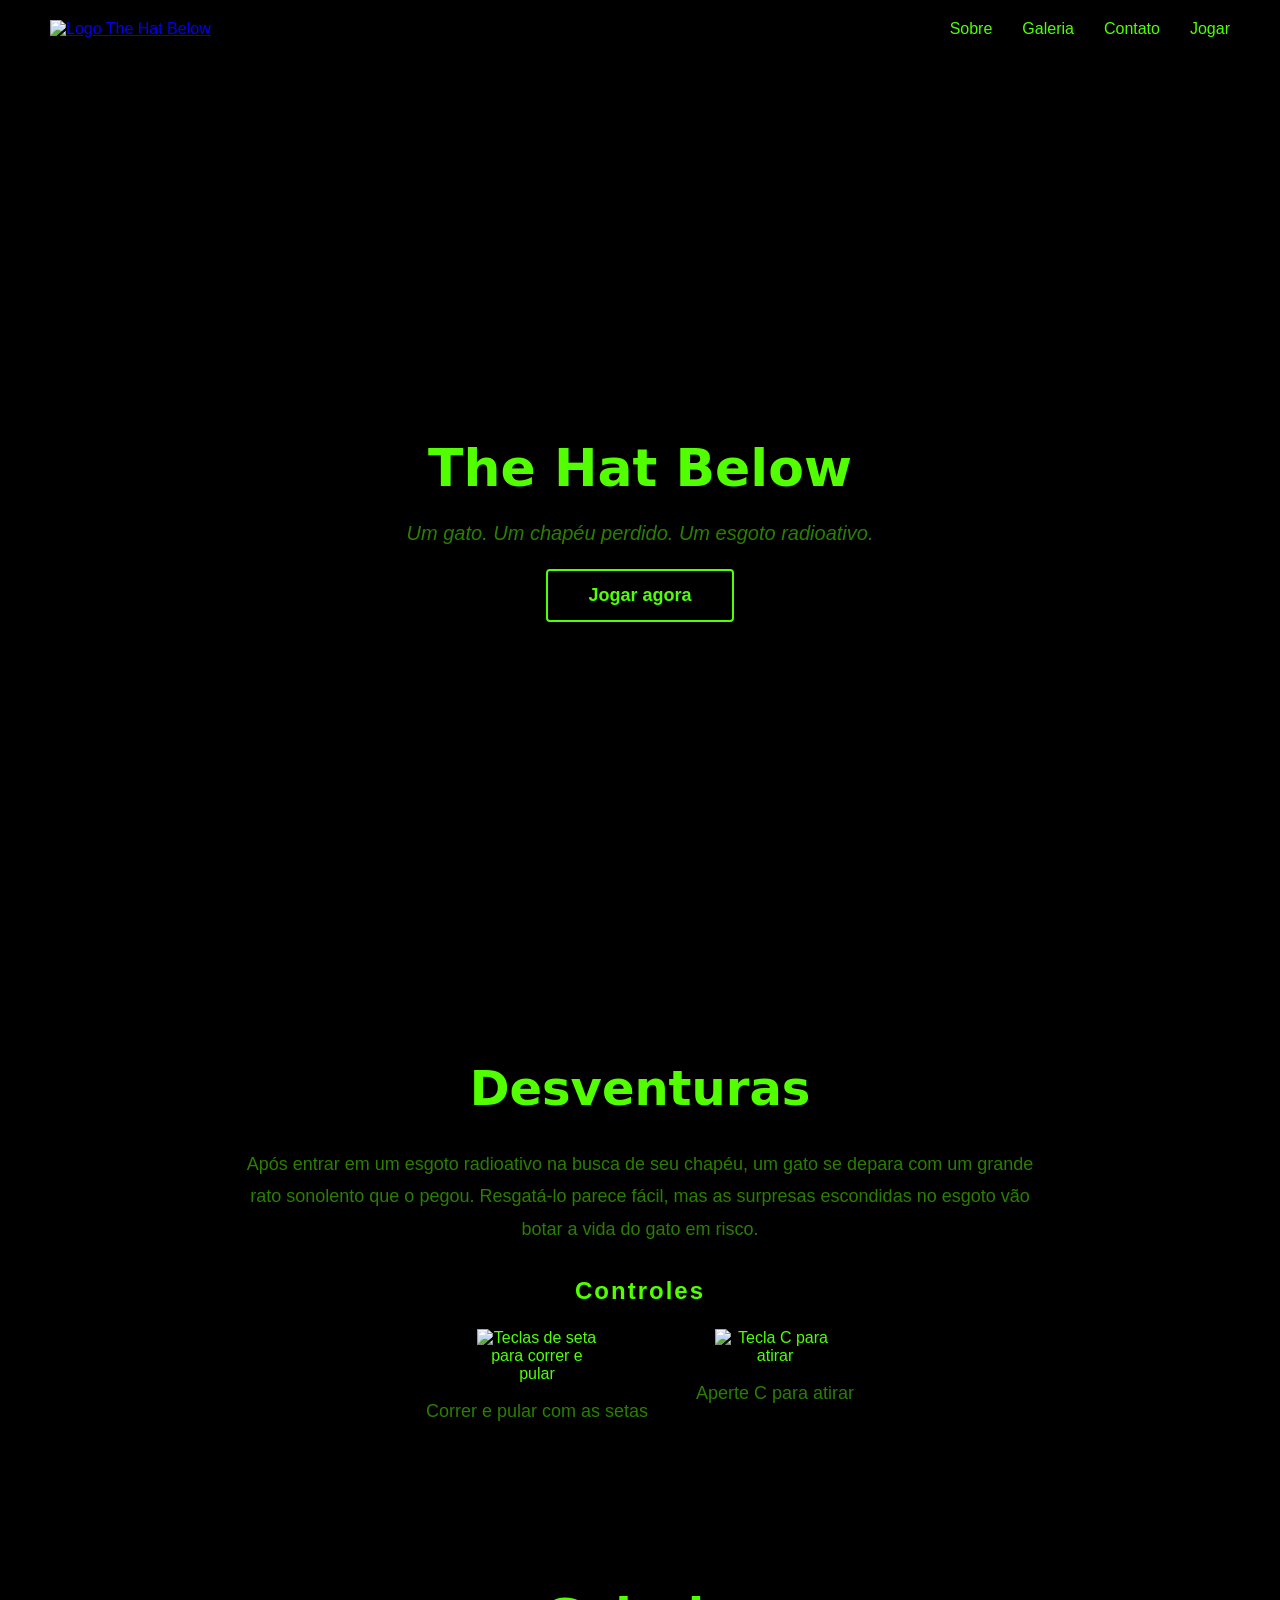
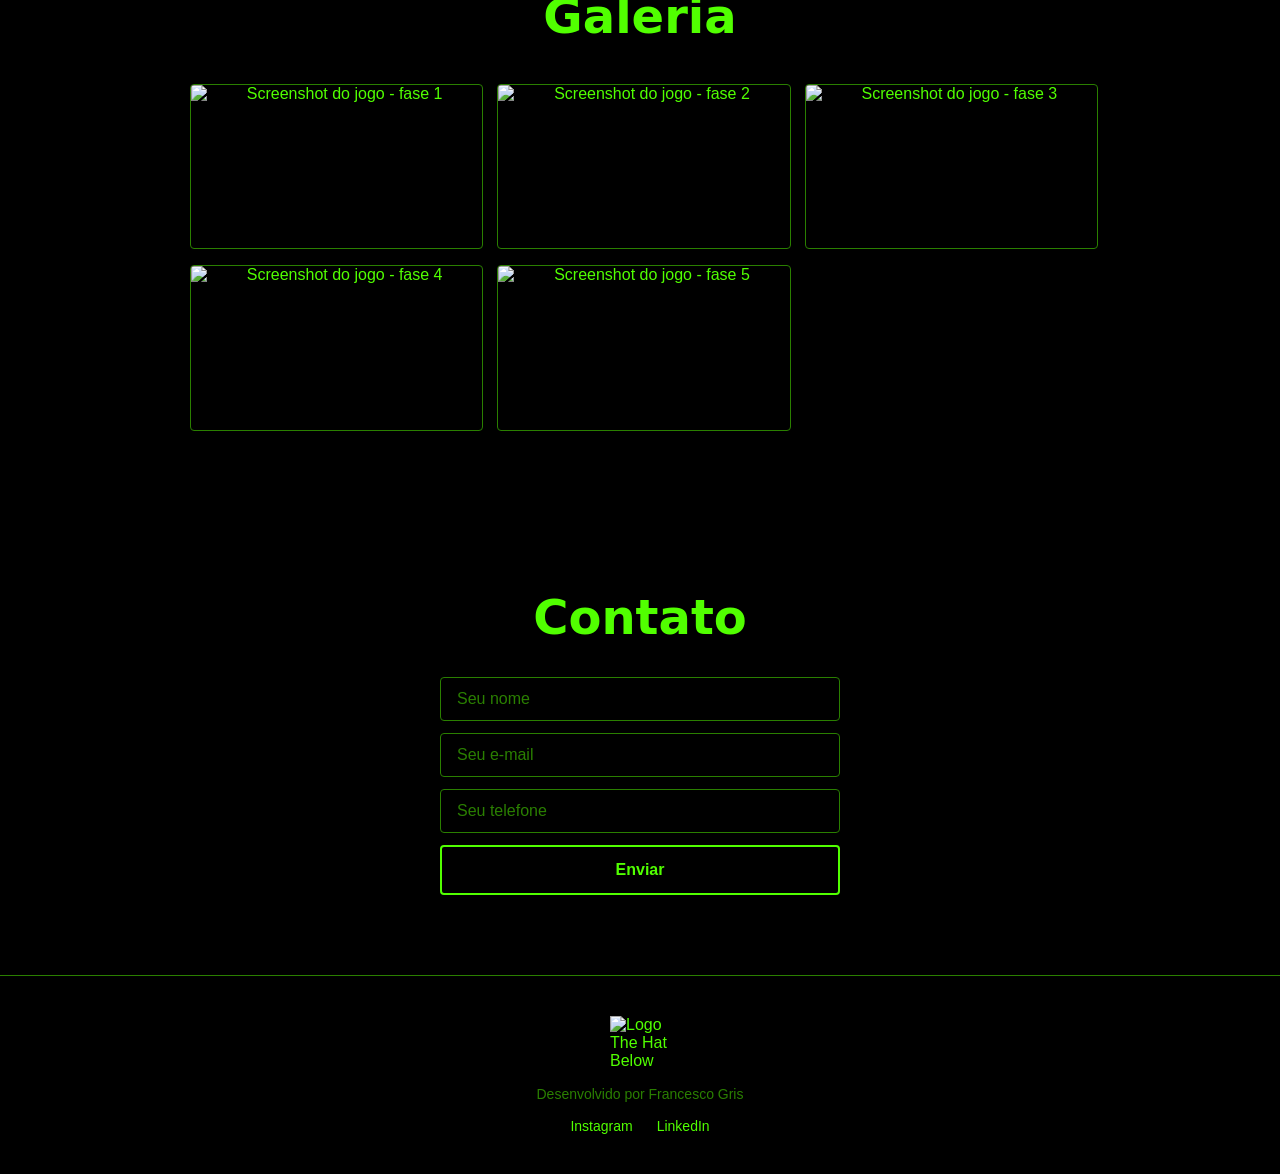
==== index.html @ efa11191 "reestruturação Completa" ====
<!DOCTYPE html>
<html lang="pt-br">

<head>
    <meta charset="UTF-8">
    <meta name="viewport" content="width=device-width, initial-scale=1.0">
    <link rel="stylesheet" href="style.css">
    <link rel="stylesheet" href="css/all.min.css">
    <title>The Hat Below</title>
    <meta name="description" content="The Hat Below — um jogo de plataforma sobre um gato em busca do seu chapéu perdido.">
    <link rel="icon" href="imgs/icone.png" type="image/png">
</head>

<body>
    <header>
        <div class="logo">
            <a href="#hero">
                <img src="imgs/logo.png" alt="Logo The Hat Below">
            </a>
        </div>
        <nav class="header-nav">
            <a class="button-nav" href="#sobre">Sobre</a>
            <a class="button-nav" href="#galeria">Galeria</a>
            <a class="button-nav" href="#contato">Contato</a>
            <a class="button-nav" href="jogar.html">Jogar</a>
        </nav>
    </header>

    <main>
        <section id="hero">
            <h1 class="radioativo">The Hat Below</h1>
            <p class="tagline">Um gato. Um chapéu perdido. Um esgoto radioativo.</p>
            <a href="jogar.html" class="botao-jogar">Jogar agora</a>
        </section>

        <section id="sobre">
            <h2 class="titulo-secao">Desventuras</h2>
            <p>Após entrar em um esgoto radioativo na busca de seu chapéu, um gato se depara
                com um grande rato sonolento que o pegou. Resgatá-lo parece fácil, mas as surpresas
                escondidas no esgoto vão botar a vida do gato em risco.</p>

            <div class="controles">
                <h3>Controles</h3>
                <div class="controles-grid">
                    <div class="controle-item">
                        <img src="imgs/sobrecontroles1.png" alt="Teclas de seta para correr e pular">
                        <p>Correr e pular com as setas</p>
                    </div>
                    <div class="controle-item">
                        <img src="imgs/sobrecontroles2.png" alt="Tecla C para atirar">
                        <p>Aperte C para atirar</p>
                    </div>
                </div>
            </div>
        </section>

        <section id="galeria">
            <h2 class="titulo-secao">Galeria</h2>
            <div class="galeria-grid">
                <img src="imgs/print1.PNG" alt="Screenshot do jogo - fase 1">
                <img src="imgs/print2.PNG" alt="Screenshot do jogo - fase 2">
                <img src="imgs/print3.PNG" alt="Screenshot do jogo - fase 3">
                <img src="imgs/print4.PNG" alt="Screenshot do jogo - fase 4">
                <img src="imgs/print5.PNG" alt="Screenshot do jogo - fase 5">
            </div>
        </section>

        <section id="contato">
            <h2 class="titulo-secao">Contato</h2>
            <form id="form">
                <input type="text" id="nome" placeholder="Seu nome">
                <input type="email" id="email" placeholder="Seu e-mail">
                <input type="tel" id="telefone" placeholder="Seu telefone">
                <button type="button" id="botao">Enviar</button>
            </form>
        </section>



    </main>

    <footer>
        <img src="imgs/logo.png" alt="Logo The Hat Below">
        <p>Desenvolvido por Francesco Gris</p>
        <nav class="footer-nav">
            <a href="https://www.instagram.com/fran_grisf/" target="_blank">Instagram</a>
            <a href="https://www.linkedin.com/in/francesco-gris-053092355/" target="_blank">LinkedIn</a>
        </nav>
    </footer>

</body>

</html>
---- style.css ----
* {
    margin: 0;
    padding: 0;
    font-family: Arial, verdana, tahoma;
}

:root {
  --principal: #000000;
  --secundaria: #51ff00;
  --terciaria:  #2a7f00;
}

body {
    background-color: var(--principal);
    color: var(--secundaria);
}

header {
    display: flex;
    justify-content: space-between;
    position: fixed;
    top: 0;
    left: 0;
    width: 100%;
    z-index: 100;
    background-color: var(--principal);
    margin: 0;
    padding: 20px 50px;
    box-sizing: border-box;
}

.header-nav {
    display: flex;
    gap: 30px;
    align-items: center;
}

.button-nav {
    color: var(--secundaria);
    text-decoration: none;
    transition: 0.2s;
}

.button-nav:hover {
    color: var(--terciaria);
    transition: 0.2s;
}

main {
    margin-top: 80px;
}

.logo img {
    width: 50px;
}

.radioativo {
    font-family: system-ui, -apple-system, BlinkMacSystemFont, 'Segoe UI', Roboto, Oxygen, Ubuntu, Cantarell, 'Open Sans', 'Helvetica Neue', sans-serif;
    font-size: 52px;
    color: var(--secundaria);
    animation: pulso 2s ease-in-out infinite;
}

#hero {
    display: flex;
    flex-direction: column;
    align-items: center;
    justify-content: center;
    text-align: center;
    min-height: 100vh;
    gap: 24px;
}

.tagline {
    font-size: 20px;
    color: var(--terciaria);
    font-style: italic;
}

.botao-jogar {
    display: inline-block;
    padding: 14px 40px;
    border: 2px solid var(--secundaria);
    color: var(--secundaria);
    text-decoration: none;
    font-size: 18px;
    font-weight: bold;
    border-radius: 4px;
    transition: 0.3s;
}

.botao-jogar:hover {
    background-color: var(--secundaria);
    color: var(--principal);
}

@keyframes pulso {
    0%   { text-shadow: 0 0 4px var(--secundaria), 0 0 8px var(--secundaria); color: var(--secundaria); }
    50%  { text-shadow: 0 0 10px #b6ff00, 0 0 30px var(--secundaria), 0 0 60px var(--terciaria); color: #ccff00; }
    100% { text-shadow: 0 0 4px var(--secundaria), 0 0 8px var(--secundaria); color: var(--secundaria); }
}

#sobre {
    display: flex;
    flex-direction: column;
    align-items: center;
    text-align: center;
    padding: 80px 20px;
    gap: 32px;
    max-width: 800px;
    margin: 0 auto;
}

#sobre h2 {
    font-family: system-ui, -apple-system, BlinkMacSystemFont, 'Segoe UI', Roboto, Oxygen, Ubuntu, Cantarell, 'Open Sans', 'Helvetica Neue', sans-serif;
    font-size: 48px;
    color: var(--secundaria);
}

#sobre p {
    font-size: 18px;
    color: var(--terciaria);
    line-height: 1.8;
}

.controles {
    display: flex;
    flex-direction: column;
    align-items: center;
    gap: 24px;
    width: 100%;
}

.controles h3 {
    font-size: 24px;
    color: var(--secundaria);
    letter-spacing: 2px;
}

.controles-grid {
    display: flex;
    justify-content: center;
    gap: 48px;
}

.controle-item {
    display: flex;
    flex-direction: column;
    align-items: center;
    gap: 12px;
}

.controle-item img {
    width: 120px;
}

.controle-item p {
    font-size: 14px;
}

#galeria {
    display: flex;
    flex-direction: column;
    align-items: center;
    text-align: center;
    padding: 80px 20px;
    gap: 40px;
}

#galeria h2 {
    font-family: system-ui, -apple-system, BlinkMacSystemFont, 'Segoe UI', Roboto, Oxygen, Ubuntu, Cantarell, 'Open Sans', 'Helvetica Neue', sans-serif;
    font-size: 48px;
    color: var(--secundaria);
}

.galeria-grid {
    display: grid;
    grid-template-columns: repeat(3, 1fr);
    gap: 16px;
    max-width: 900px;
    width: 100%;
}

.galeria-grid img {
    width: 100%;
    aspect-ratio: 16/9;
    object-fit: cover;
    border: 1px solid var(--terciaria);
    border-radius: 4px;
    transition: 0.3s;
}

.galeria-grid img:hover {
    border-color: var(--secundaria);
    box-shadow: 0 0 12px var(--secundaria);
}

#contato {
    display: flex;
    flex-direction: column;
    align-items: center;
    text-align: center;
    padding: 80px 20px;
    gap: 32px;
}

#contato h2 {
    font-family: system-ui, -apple-system, BlinkMacSystemFont, 'Segoe UI', Roboto, Oxygen, Ubuntu, Cantarell, 'Open Sans', 'Helvetica Neue', sans-serif;
    font-size: 48px;
    color: var(--secundaria);
}

.titulo-secao {
    font-size: 48px;
    color: var(--secundaria);
    font-family: system-ui, sans-serif;
}

form {
    display: flex;
    flex-direction: column;
    gap: 12px;
    width: 100%;
    max-width: 400px;
}

form input {
    padding: 12px 16px;
    background: var(--principal);
    border: 1px solid var(--terciaria);
    border-radius: 4px;
    color: var(--secundaria);
    font-size: 16px;
    outline: none;
    transition: 0.3s;
}

form input:focus {
    border-color: var(--secundaria);
    box-shadow: 0 0 8px var(--terciaria);
}

form input::placeholder {
    color: var(--terciaria);
}

form button {
    padding: 14px;
    background: transparent;
    border: 2px solid var(--secundaria);
    border-radius: 4px;
    color: var(--secundaria);
    font-size: 16px;
    font-weight: bold;
    cursor: pointer;
    transition: 0.3s;
}

form button:hover {
    background: var(--secundaria);
    color: var(--principal);
}


footer {
    display: flex;
    flex-direction: column;
    align-items: center;
    padding: 40px 20px;
    gap: 16px;
    border-top: 1px solid var(--terciaria);
}

footer img {
    width: 60px;
}

footer p {
    font-size: 14px;
    color: var(--terciaria);
}

.footer-nav {
    display: flex;
    gap: 24px;
}

.footer-nav a {
    color: var(--secundaria);
    text-decoration: none;
    font-size: 14px;
    transition: 0.3s;
}

.footer-nav a:hover {
    text-decoration: underline;
}

html {
    scroll-behavior: smooth;
}
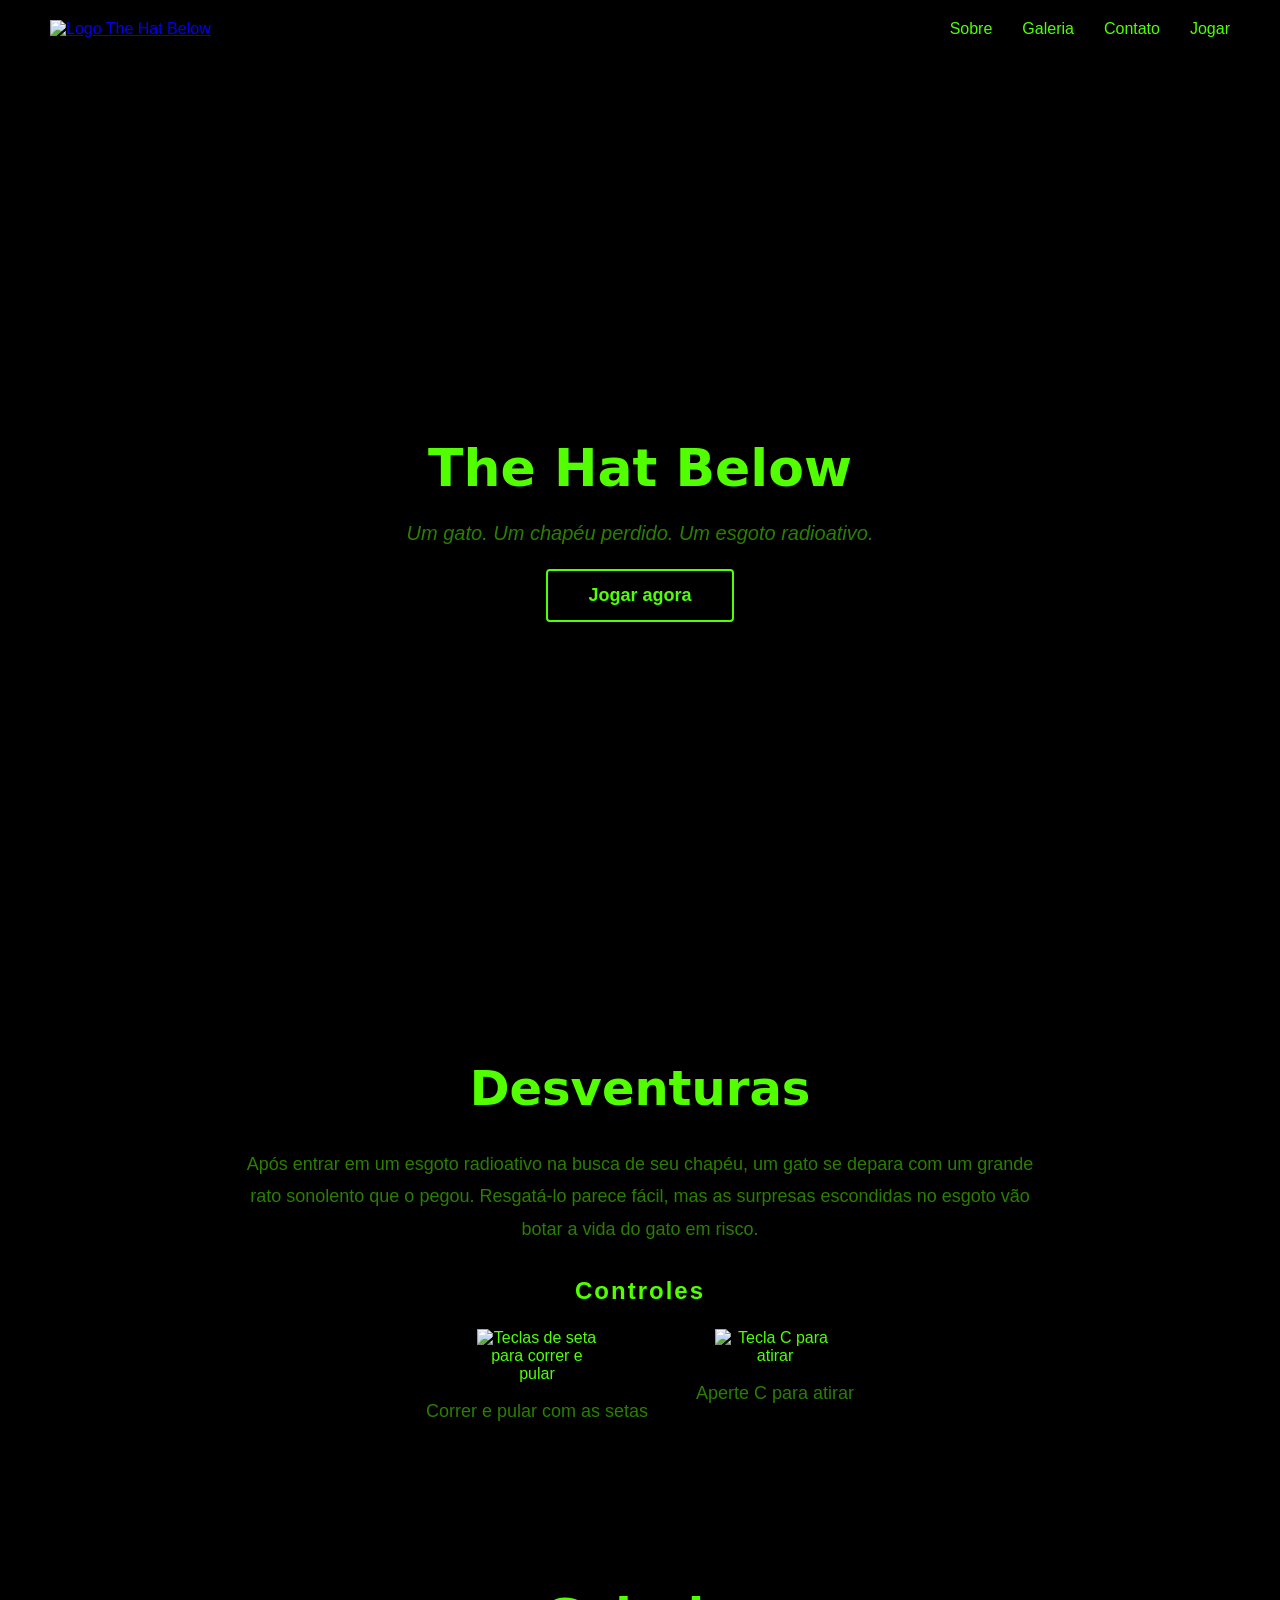
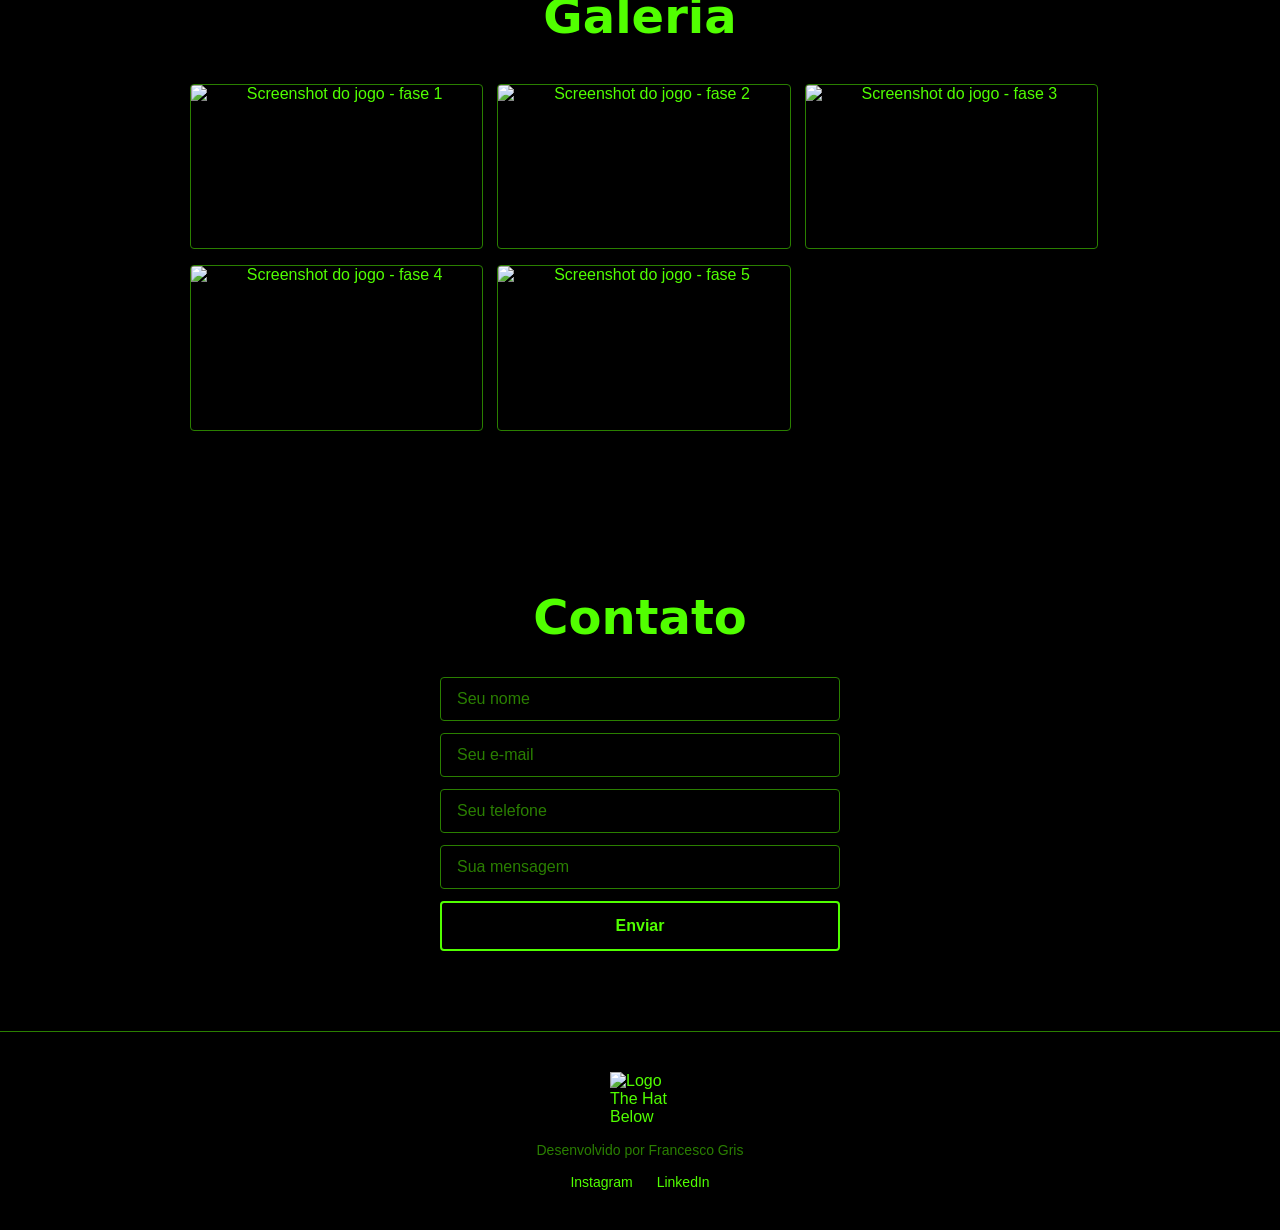
==== commit 3e86d505: "formulario funcional" ====
--- a/index.html
+++ b/index.html
@@ -7,7 +7,8 @@
     <link rel="stylesheet" href="style.css">
     <link rel="stylesheet" href="css/all.min.css">
     <title>The Hat Below</title>
-    <meta name="description" content="The Hat Below — um jogo de plataforma sobre um gato em busca do seu chapéu perdido.">
+    <meta name="description"
+        content="The Hat Below — um jogo de plataforma sobre um gato em busca do seu chapéu perdido.">
     <link rel="icon" href="imgs/icone.png" type="image/png">
 </head>
 
@@ -67,12 +68,14 @@
 
         <section id="contato">
             <h2 class="titulo-secao">Contato</h2>
-            <form id="form">
-                <input type="text" id="nome" placeholder="Seu nome">
-                <input type="email" id="email" placeholder="Seu e-mail">
-                <input type="tel" id="telefone" placeholder="Seu telefone">
-                <button type="button" id="botao">Enviar</button>
-            </form>
+            <form action="https://api.web3forms.com/submit" method="POST" id="form">
+    <input type="hidden" name="access_key" value="b51a3ecd-03e2-4097-8e1a-c51d6c36ca8a">
+    <input type="text" name="nome" id="nome" placeholder="Seu nome">
+    <input type="email" name="email" id="email" placeholder="Seu e-mail">
+    <input type="tel" name="telefone" id="telefone" placeholder="Seu telefone">
+    <input type="msg" name="mensagem" id="mensagem" placeholder="Sua mensagem">
+    <button type="submit" id="botao">Enviar</button>
+</form>
         </section>
 
 
--- a/style.css
+++ b/style.css
@@ -294,8 +294,4 @@
 
 .footer-nav a:hover {
     text-decoration: underline;
-}
-
-html {
-    scroll-behavior: smooth;
 }
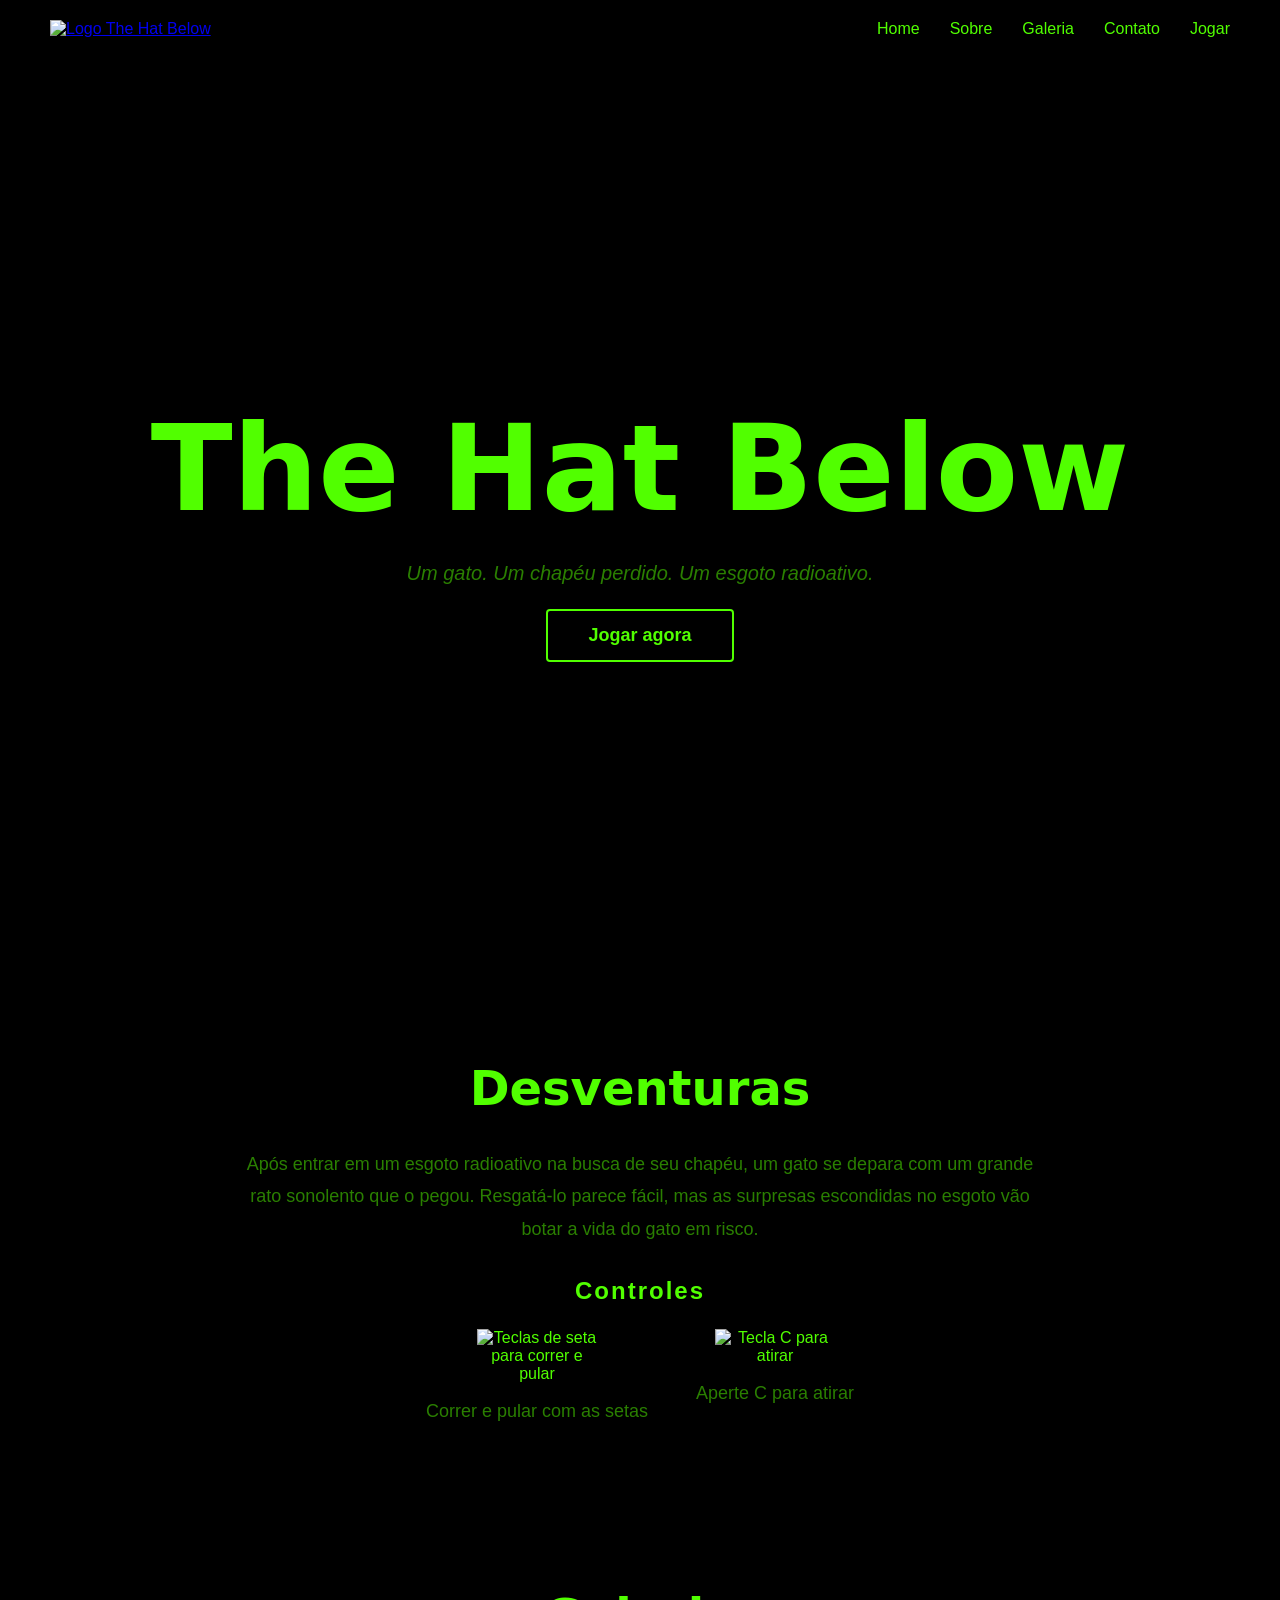
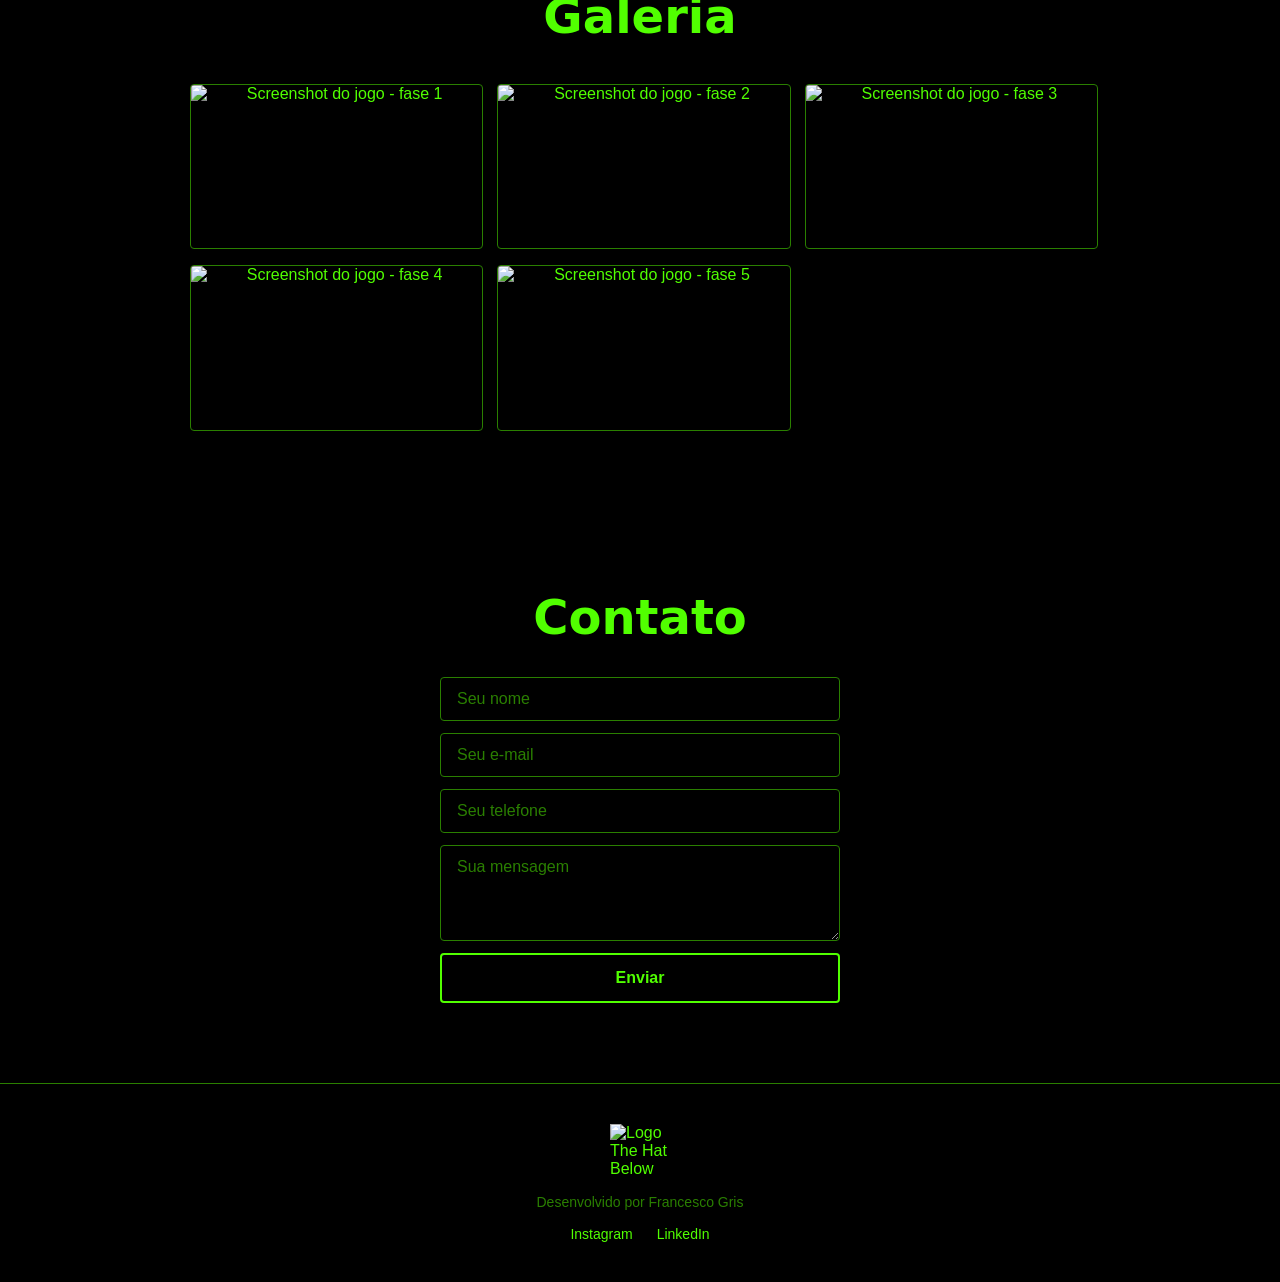
==== commit 910ce103: "finalização de estrutura" ====
--- a/index.html
+++ b/index.html
@@ -9,7 +9,6 @@
     <title>The Hat Below</title>
     <meta name="description"
         content="The Hat Below — um jogo de plataforma sobre um gato em busca do seu chapéu perdido.">
-    <link rel="icon" href="imgs/icone.png" type="image/png">
 </head>
 
 <body>
@@ -20,6 +19,7 @@
             </a>
         </div>
         <nav class="header-nav">
+            <a class="button-nav" href="#hero">Home</a>
             <a class="button-nav" href="#sobre">Sobre</a>
             <a class="button-nav" href="#galeria">Galeria</a>
             <a class="button-nav" href="#contato">Contato</a>
@@ -73,7 +73,7 @@
     <input type="text" name="nome" id="nome" placeholder="Seu nome">
     <input type="email" name="email" id="email" placeholder="Seu e-mail">
     <input type="tel" name="telefone" id="telefone" placeholder="Seu telefone">
-    <input type="msg" name="mensagem" id="mensagem" placeholder="Sua mensagem">
+    <textarea name="mensagem" id="mensagem" placeholder="Sua mensagem"></textarea>
     <button type="submit" id="botao">Enviar</button>
 </form>
         </section>
@@ -90,7 +90,6 @@
             <a href="https://www.linkedin.com/in/francesco-gris-053092355/" target="_blank">LinkedIn</a>
         </nav>
     </footer>
-
 </body>
 
 </html>
--- a/style.css
+++ b/style.css
@@ -2,6 +2,10 @@
     margin: 0;
     padding: 0;
     font-family: Arial, verdana, tahoma;
+}
+
+html {
+    scroll-behavior: smooth;
 }
 
 :root {
@@ -47,7 +51,7 @@
 }
 
 main {
-    margin-top: 80px;
+    padding-top: 80px;
 }
 
 .logo img {
@@ -56,7 +60,7 @@
 
 .radioativo {
     font-family: system-ui, -apple-system, BlinkMacSystemFont, 'Segoe UI', Roboto, Oxygen, Ubuntu, Cantarell, 'Open Sans', 'Helvetica Neue', sans-serif;
-    font-size: 52px;
+    font-size: 120px;
     color: var(--secundaria);
     animation: pulso 2s ease-in-out infinite;
 }
@@ -111,12 +115,6 @@
     margin: 0 auto;
 }
 
-#sobre h2 {
-    font-family: system-ui, -apple-system, BlinkMacSystemFont, 'Segoe UI', Roboto, Oxygen, Ubuntu, Cantarell, 'Open Sans', 'Helvetica Neue', sans-serif;
-    font-size: 48px;
-    color: var(--secundaria);
-}
-
 #sobre p {
     font-size: 18px;
     color: var(--terciaria);
@@ -165,12 +163,6 @@
     text-align: center;
     padding: 80px 20px;
     gap: 40px;
-}
-
-#galeria h2 {
-    font-family: system-ui, -apple-system, BlinkMacSystemFont, 'Segoe UI', Roboto, Oxygen, Ubuntu, Cantarell, 'Open Sans', 'Helvetica Neue', sans-serif;
-    font-size: 48px;
-    color: var(--secundaria);
 }
 
 .galeria-grid {
@@ -204,12 +196,6 @@
     gap: 32px;
 }
 
-#contato h2 {
-    font-family: system-ui, -apple-system, BlinkMacSystemFont, 'Segoe UI', Roboto, Oxygen, Ubuntu, Cantarell, 'Open Sans', 'Helvetica Neue', sans-serif;
-    font-size: 48px;
-    color: var(--secundaria);
-}
-
 .titulo-secao {
     font-size: 48px;
     color: var(--secundaria);
@@ -224,7 +210,8 @@
     max-width: 400px;
 }
 
-form input {
+form input,
+form textarea {
     padding: 12px 16px;
     background: var(--principal);
     border: 1px solid var(--terciaria);
@@ -235,13 +222,20 @@
     transition: 0.3s;
 }
 
-form input:focus {
+form input:focus,
+form textarea:focus {
     border-color: var(--secundaria);
     box-shadow: 0 0 8px var(--terciaria);
 }
 
-form input::placeholder {
-    color: var(--terciaria);
+form input::placeholder,
+form textarea::placeholder {
+    color: var(--terciaria);
+}
+
+form textarea {
+    resize: vertical;
+    min-height: 70px;
 }
 
 form button {
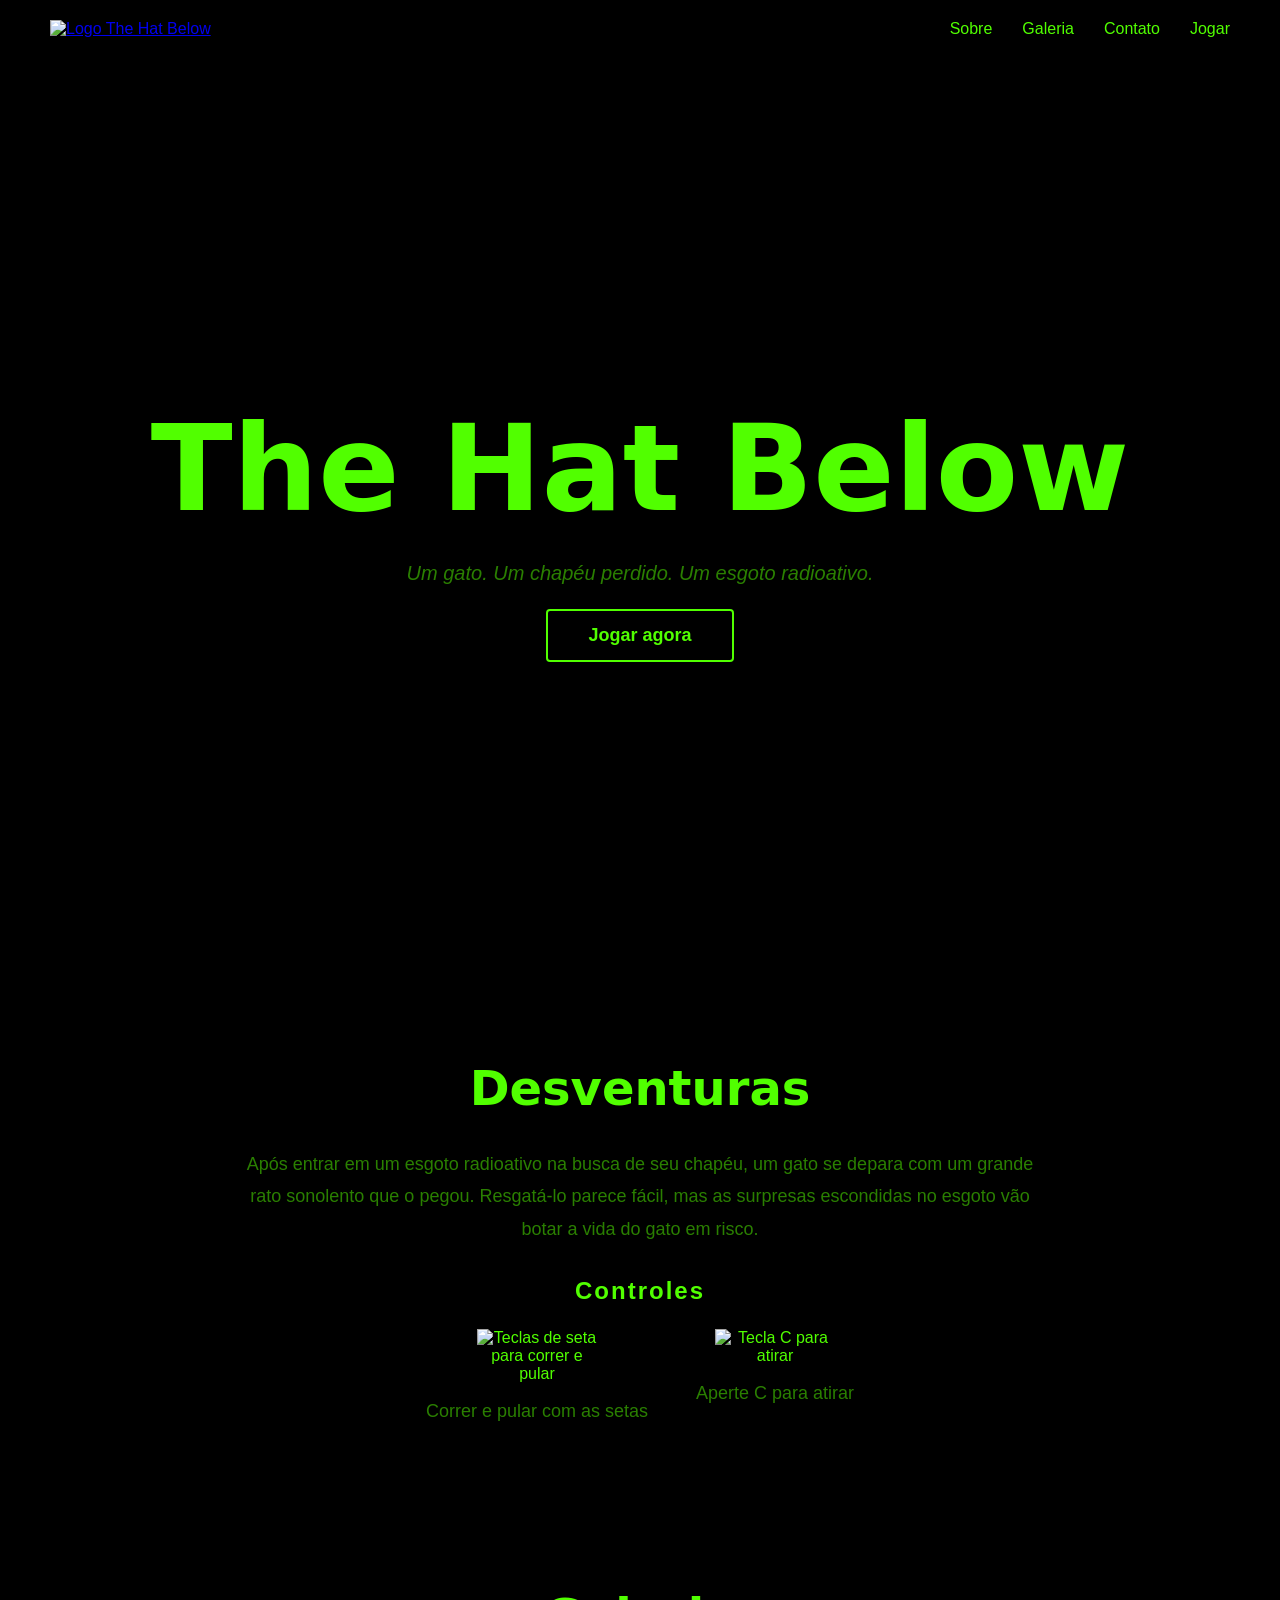
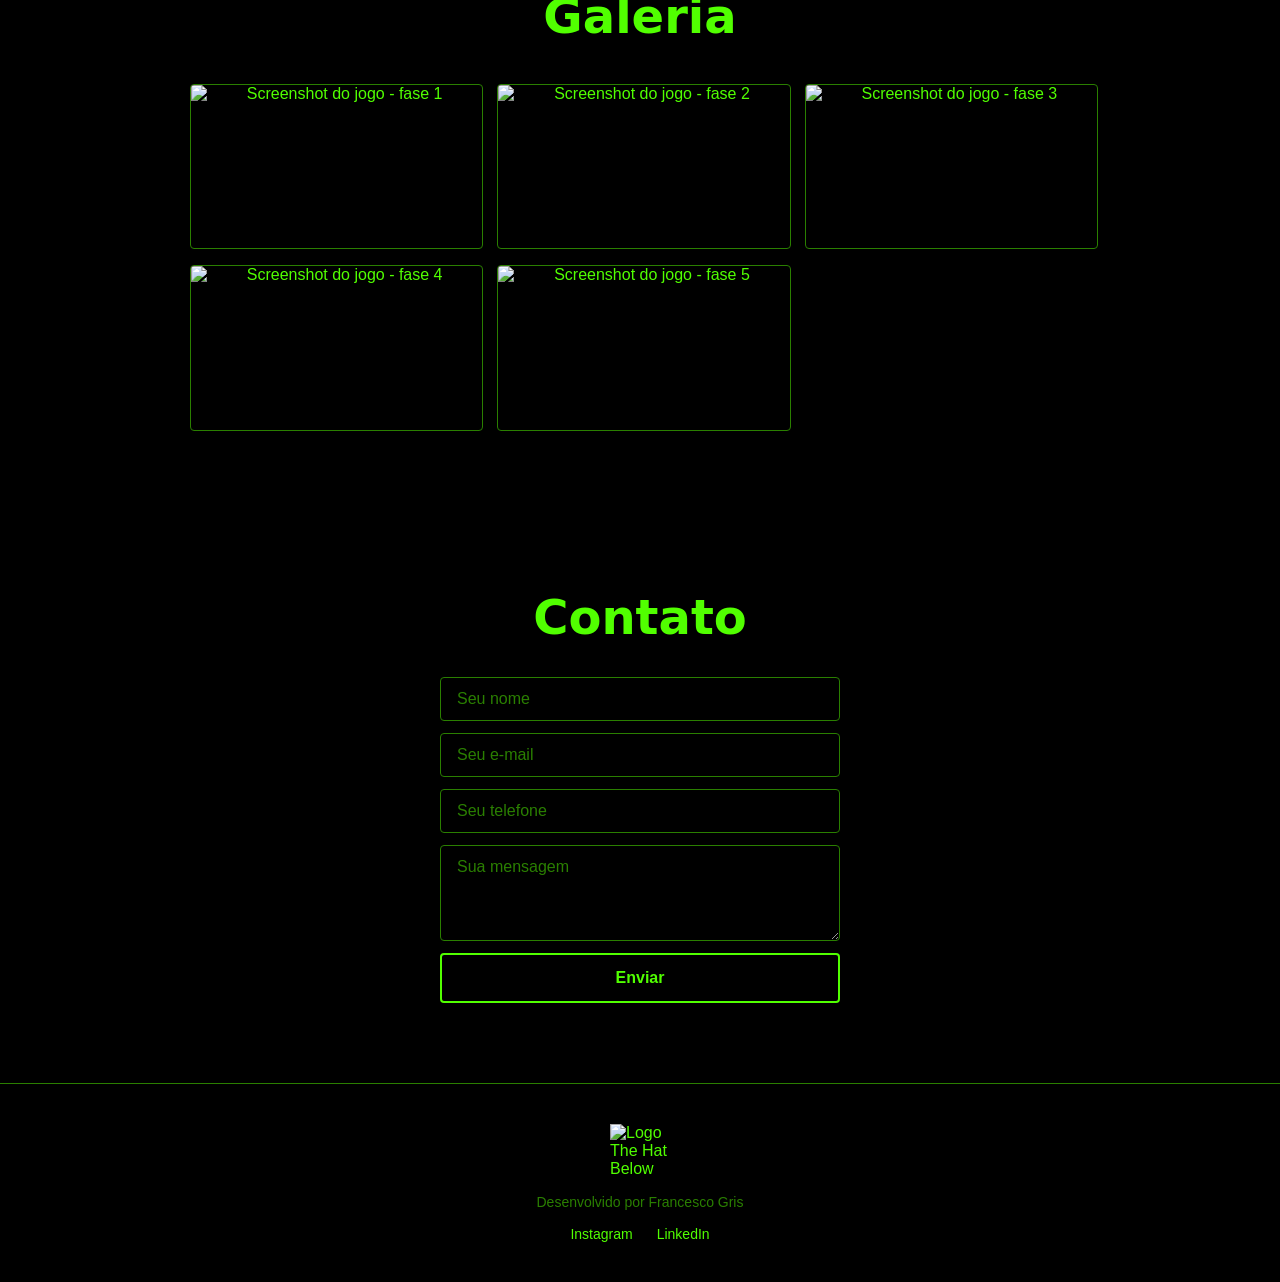
==== commit ff494831: "responsividade e nav hamburguer" ====
--- a/index.html
+++ b/index.html
@@ -13,19 +13,23 @@
 
 <body>
     <header>
-        <div class="logo">
-            <a href="#hero">
-                <img src="imgs/logo.png" alt="Logo The Hat Below">
-            </a>
-        </div>
-        <nav class="header-nav">
-            <a class="button-nav" href="#hero">Home</a>
-            <a class="button-nav" href="#sobre">Sobre</a>
-            <a class="button-nav" href="#galeria">Galeria</a>
-            <a class="button-nav" href="#contato">Contato</a>
-            <a class="button-nav" href="jogar.html">Jogar</a>
-        </nav>
-    </header>
+    <div class="logo">
+        <a href="#hero">
+            <img src="imgs/logo.png" alt="Logo The Hat Below">
+        </a>
+    </div>
+    <button class="hamburguer" id="hamburguer">
+        <span></span>
+        <span></span>
+        <span></span>
+    </button>
+    <nav class="header-nav" id="header-nav">
+        <a class="button-nav" href="#sobre">Sobre</a>
+        <a class="button-nav" href="#galeria">Galeria</a>
+        <a class="button-nav" href="#contato">Contato</a>
+        <a class="button-nav" href="jogar.html">Jogar</a>
+    </nav>
+</header>
 
     <main>
         <section id="hero">
@@ -90,6 +94,21 @@
             <a href="https://www.linkedin.com/in/francesco-gris-053092355/" target="_blank">LinkedIn</a>
         </nav>
     </footer>
+
+    <script>
+    const hamburguer = document.getElementById('hamburguer');
+    const nav = document.getElementById('header-nav');
+
+    hamburguer.addEventListener('click', function() {
+        nav.classList.toggle('aberto');
+    });
+
+    document.querySelectorAll('.button-nav').forEach(link => {
+        link.addEventListener('click', function() {
+            nav.classList.remove('aberto');
+        });
+    });
+</script>
 </body>
 
 </html>
--- a/style.css
+++ b/style.css
@@ -288,4 +288,53 @@
 
 .footer-nav a:hover {
     text-decoration: underline;
+}
+
+.hamburguer {
+    display: none;
+    flex-direction: column;
+    gap: 5px;
+    background: transparent;
+    border: none;
+    cursor: pointer;
+    padding: 4px;
+}
+
+.hamburguer span {
+    display: block;
+    width: 25px;
+    height: 2px;
+    background-color: var(--secundaria);
+    transition: 0.3s;
+}
+
+@media (max-width: 600px) {
+    .hamburguer {
+        display: flex;
+    }
+
+    .header-nav {
+        display: none;
+        flex-direction: column;
+        align-items: center;
+        gap: 0;
+        position: absolute;
+        top: 100%;
+        left: 0;
+        width: 100%;
+        background-color: var(--principal);
+        border-top: 1px solid var(--terciaria);
+        padding: 16px 0;
+    }
+
+    .header-nav.aberto {
+        display: flex;
+    }
+
+    .button-nav {
+        width: 100%;
+        text-align: center;
+        padding: 14px 0;
+        border-bottom: 1px solid #111;
+    }
 }
